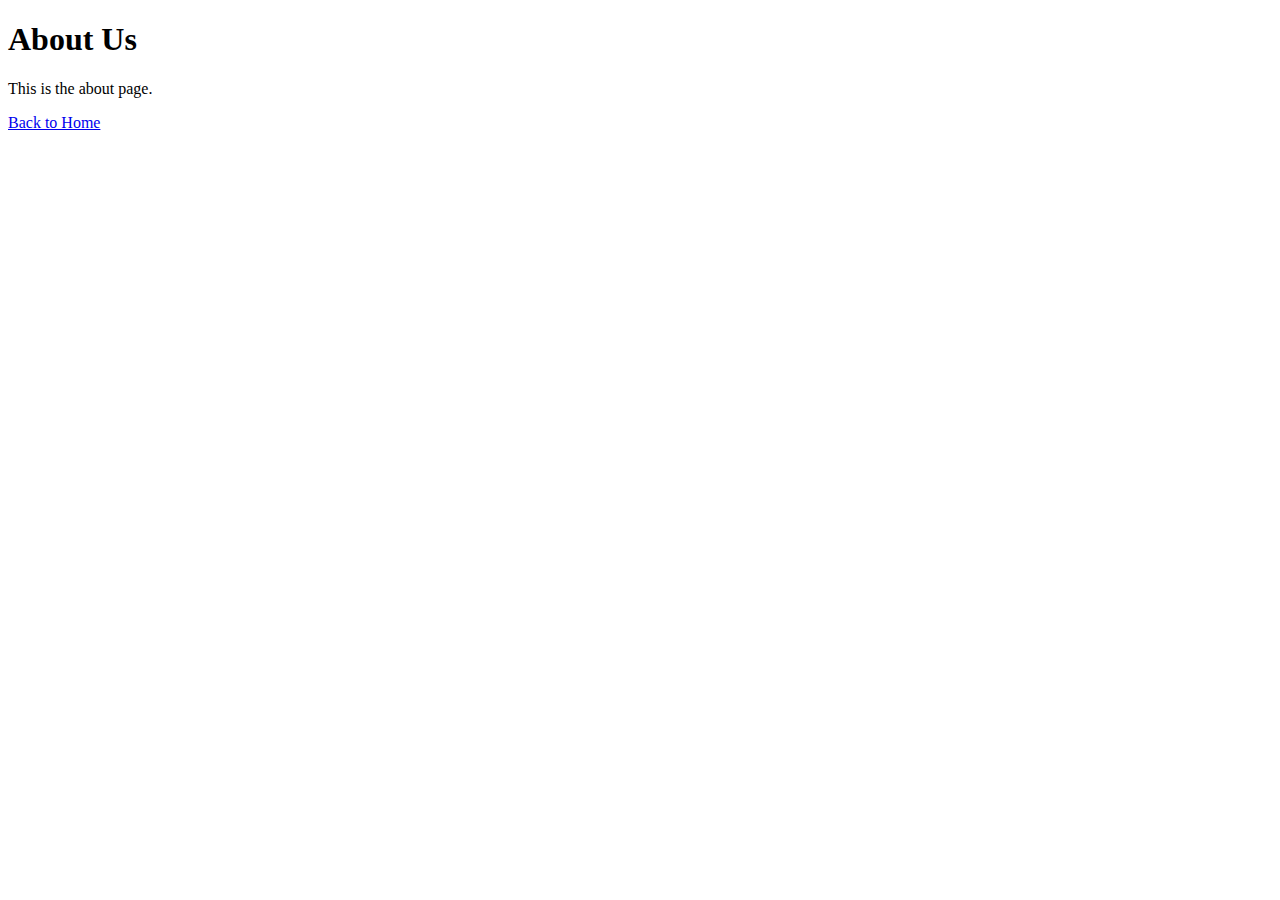
==== UI/templates/about.html @ 90bf64b2 "Commit suicide" ====
<!DOCTYPE html>
<html lang="en">
<head>
    <meta charset="UTF-8">
    <meta name="viewport" content="width=device-width, initial-scale=1.0">
    <title>About</title>
</head>
<body>
    <h1>About Us</h1>
    <p>This is the about page.</p>
    <a href="/">Back to Home</a>
</body>
</html>
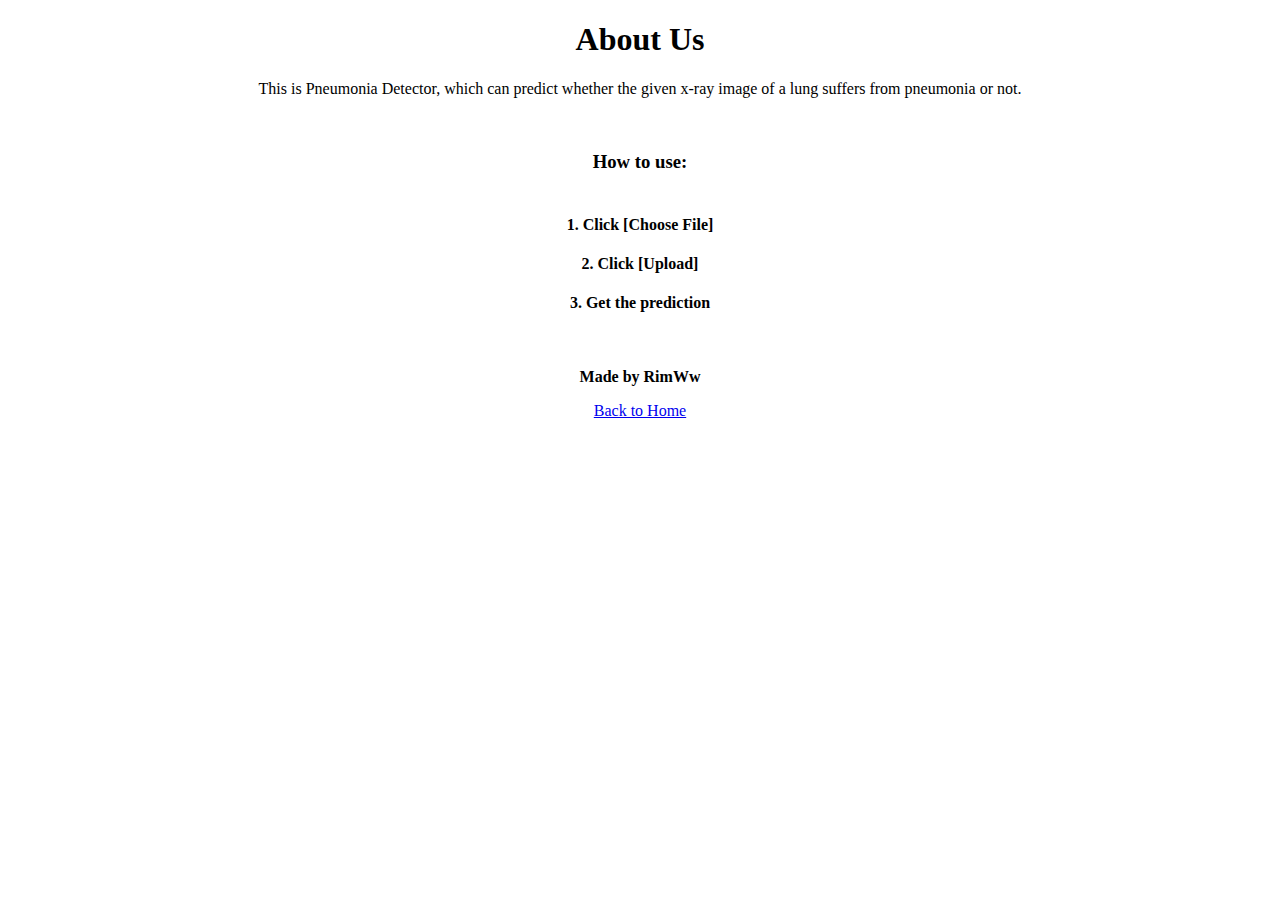
==== commit b5bdd659: "Update about.html" ====
--- a/UI/templates/about.html
+++ b/UI/templates/about.html
@@ -6,8 +6,18 @@
     <title>About</title>
 </head>
 <body>
-    <h1>About Us</h1>
-    <p>This is the about page.</p>
-    <a href="/">Back to Home</a>
+    <div style="text-align: center;">
+        <h1>About Us</h1>
+        <p>This is Pneumonia Detector, which can predict whether the given x-ray image of a lung suffers from pneumonia or not.</p>
+        <p>&nbsp;</p>
+        <h3>How to use:<br /><br /></h3>
+        <h4>1. Click [Choose File]</h4>
+        <h4>2. Click [Upload]</h4>
+        <h4>3. Get the prediction</h4>
+        <p>&nbsp;</p>
+        <p><strong>Made by RimWw</strong></p>
+        <!-- Center-aligned Back to Home link -->
+        <a href="/">Back to Home</a>
+    </div>
 </body>
 </html>
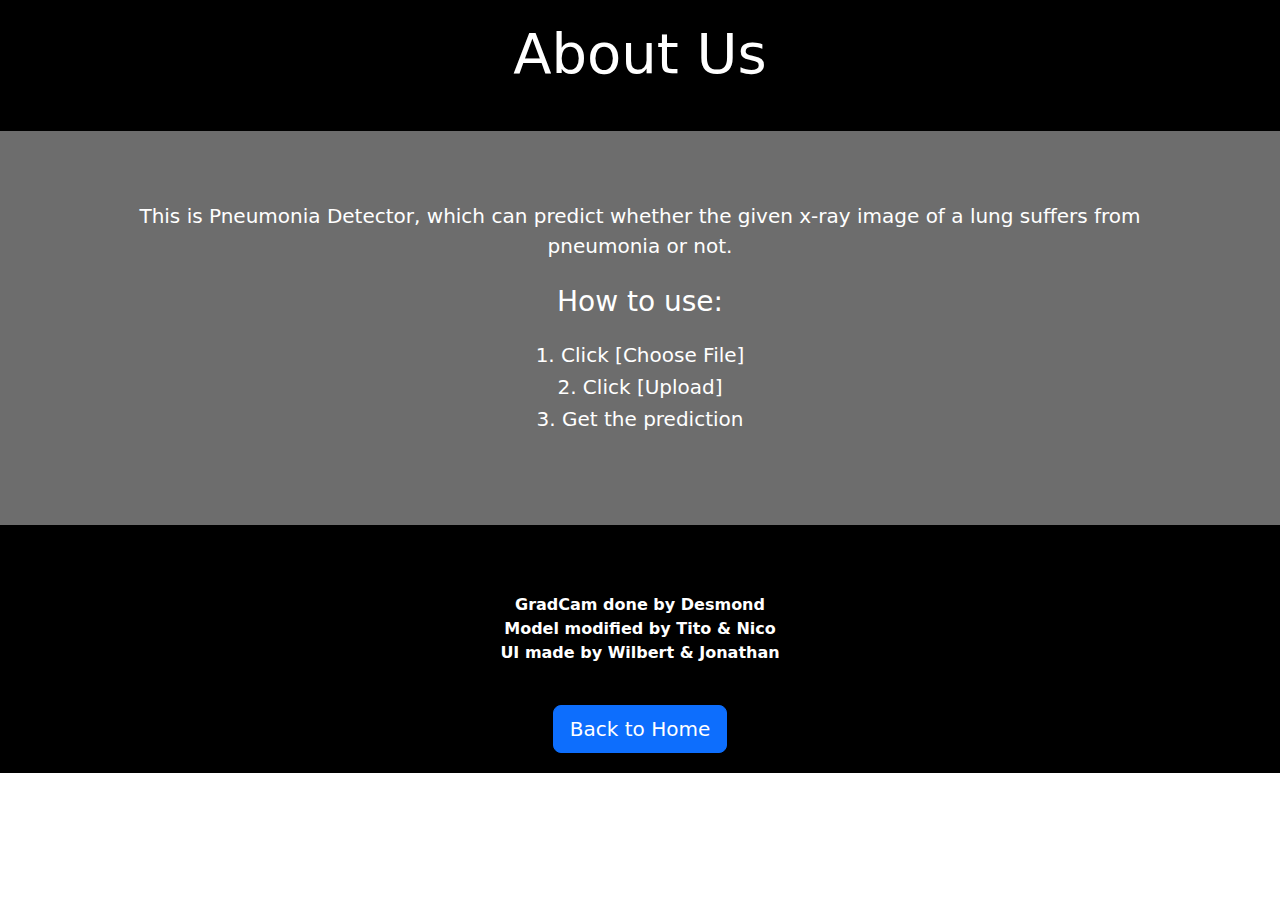
==== commit 12daf202: "Update about.html" ====
--- a/UI/templates/about.html
+++ b/UI/templates/about.html
@@ -4,20 +4,69 @@
     <meta charset="UTF-8">
     <meta name="viewport" content="width=device-width, initial-scale=1.0">
     <title>About</title>
+    <!-- Link to Bootstrap 5 CSS -->
+    <link href="https://cdn.jsdelivr.net/npm/bootstrap@5.3.0-alpha1/dist/css/bootstrap.min.css" rel="stylesheet">
+    <style>
+        /* Custom heights and padding for sections */
+        .section {
+            padding: 20px 0;
+        }
+        .body-section {
+            padding: 70px 0;
+        }
+        .section-1 {
+            background-color: #000000; /* Black background */
+            color: white;
+        }
+        .section-2 {
+            background-color: #6d6d6d; /* Bootstrap primary blue */
+            color: white; /* Text color for contrast */
+        }
+        .section-3 {
+            background-color: #000000; /* Bootstrap success green */
+            color: white; /* Text color for contrast */
+        }
+    </style>
 </head>
 <body>
-    <div style="text-align: center;">
-        <h1>About Us</h1>
-        <p>This is Pneumonia Detector, which can predict whether the given x-ray image of a lung suffers from pneumonia or not.</p>
-        <p>&nbsp;</p>
-        <h3>How to use:<br /><br /></h3>
-        <h4>1. Click [Choose File]</h4>
-        <h4>2. Click [Upload]</h4>
-        <h4>3. Get the prediction</h4>
-        <p>&nbsp;</p>
-        <p><strong>Made by RimWw</strong></p>
-        <!-- Center-aligned Back to Home link -->
-        <a href="/">Back to Home</a>
-    </div>
+
+    <!-- Section 1: Title -->
+    <section class="section section-1 text-center">
+        <div class="container">
+            <h1 class="display-4 mb-4">About Us</h1>
+        </div>
+    </section>
+
+    <!-- Section 2: Description & How to Use -->
+    <section class="body-section section-2 text-center">
+        <div class="container">
+            <p class="lead mb-4">
+                This is Pneumonia Detector, which can predict whether the given x-ray image of a lung suffers from pneumonia or not.
+            </p>
+            <h3 class="mb-4">How to use:</h3>
+            <ul class="list-unstyled mb-4">
+                <li class="h5">1. Click [Choose File]</li>
+                <li class="h5">2. Click [Upload]</li>
+                <li class="h5">3. Get the prediction</li>
+            </ul>
+        </div>
+    </section>
+
+    <!-- Section 34: Footer -->
+    <section class="section section-3 text-center">
+        <div class="container">
+            <p class="mt-5">
+                <strong>GradCam done by Desmond</strong>
+                <br/>
+                <strong>Model modified by Tito & Nico</strong>
+                <br/>
+                <strong>UI made by Wilbert & Jonathan</strong>
+            </p>
+            <a href="/" class="btn btn-primary btn-lg mt-4">Back to Home</a>
+        </div>
+    </section>
+
+    <!-- Link to Bootstrap 5 JavaScript -->
+    <script src="https://cdn.jsdelivr.net/npm/bootstrap@5.3.0-alpha1/dist/js/bootstrap.bundle.min.js"></script>
 </body>
 </html>
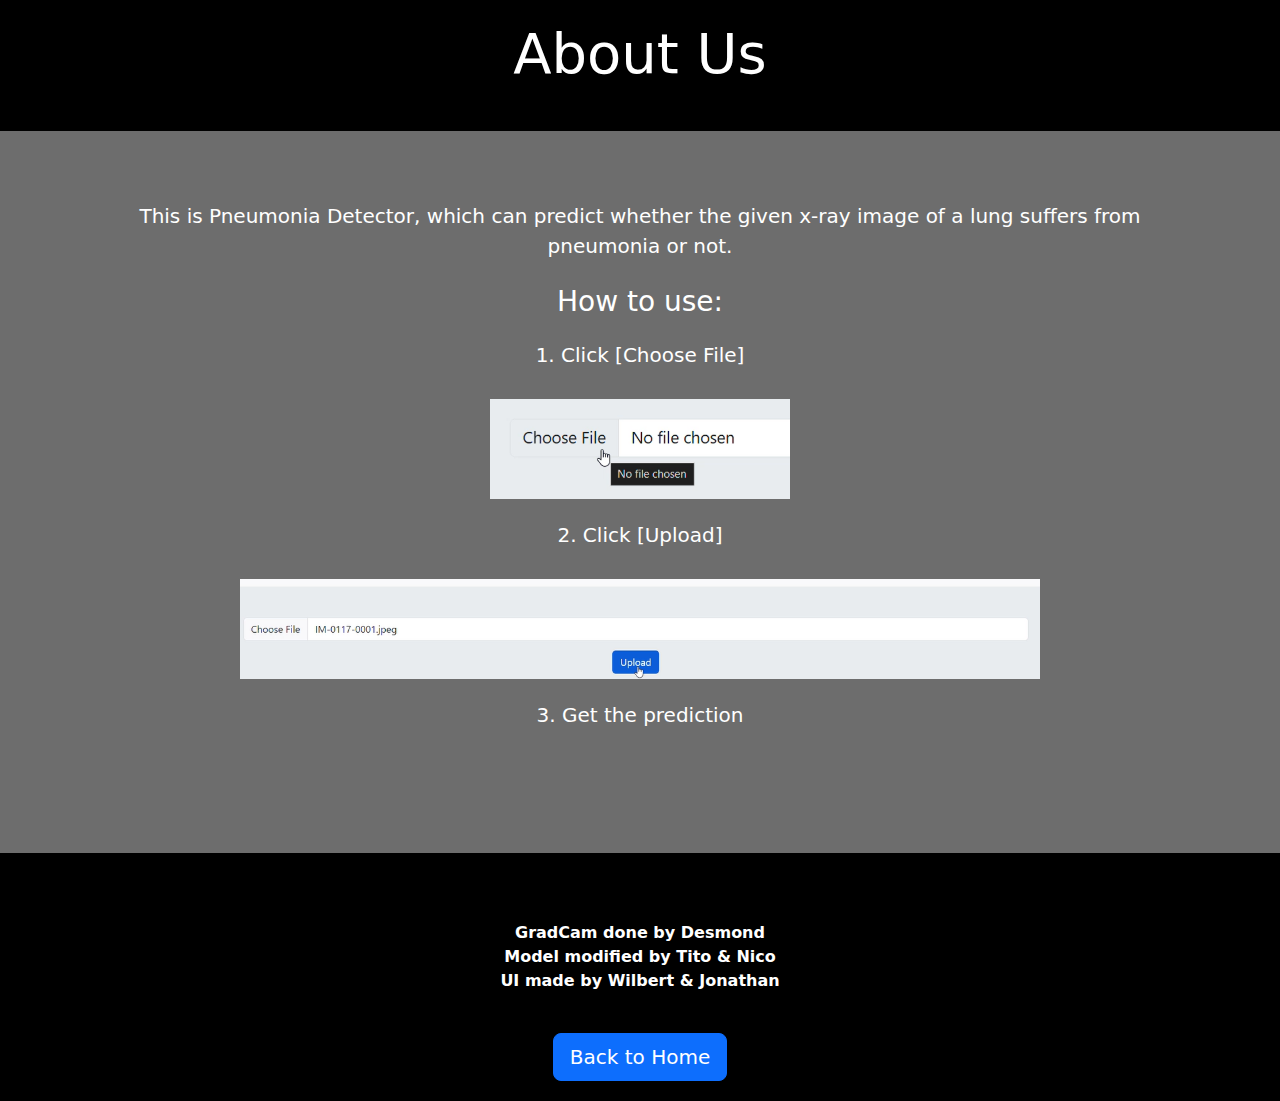
==== commit c68bbdd1: "Update UI webpages" ====
--- a/UI/templates/about.html
+++ b/UI/templates/about.html
@@ -19,12 +19,19 @@
             color: white;
         }
         .section-2 {
-            background-color: #6d6d6d; /* Bootstrap primary blue */
+            background-color: #6d6d6d; /* Dark gray background */
             color: white; /* Text color for contrast */
         }
         .section-3 {
-            background-color: #000000; /* Bootstrap success green */
+            background-color: #000000; /* Black background */
             color: white; /* Text color for contrast */
+        }
+        .step-image {
+            max-width: 100%;
+            height: auto;
+            margin: 20px 0;
+            border: 2px solid white;
+            border-radius: 10px;
         }
     </style>
 </head>
@@ -46,13 +53,18 @@
             <h3 class="mb-4">How to use:</h3>
             <ul class="list-unstyled mb-4">
                 <li class="h5">1. Click [Choose File]</li>
-                <li class="h5">2. Click [Upload]</li>
-                <li class="h5">3. Get the prediction</li>
+                <br>
+                <img src="..\static\about-1.png" alt="Step 1 Image" width="300" height="100">
+                <li class="h5"><br>2. Click [Upload]</li>
+                <br>
+                <img src="..\static\about-2.png" alt="Step 2 Image" width="800" height="100">
+                <li class="h5"><br>3. Get the prediction</li>
+                <br>
             </ul>
         </div>
     </section>
 
-    <!-- Section 34: Footer -->
+    <!-- Section 3: Footer -->
     <section class="section section-3 text-center">
         <div class="container">
             <p class="mt-5">
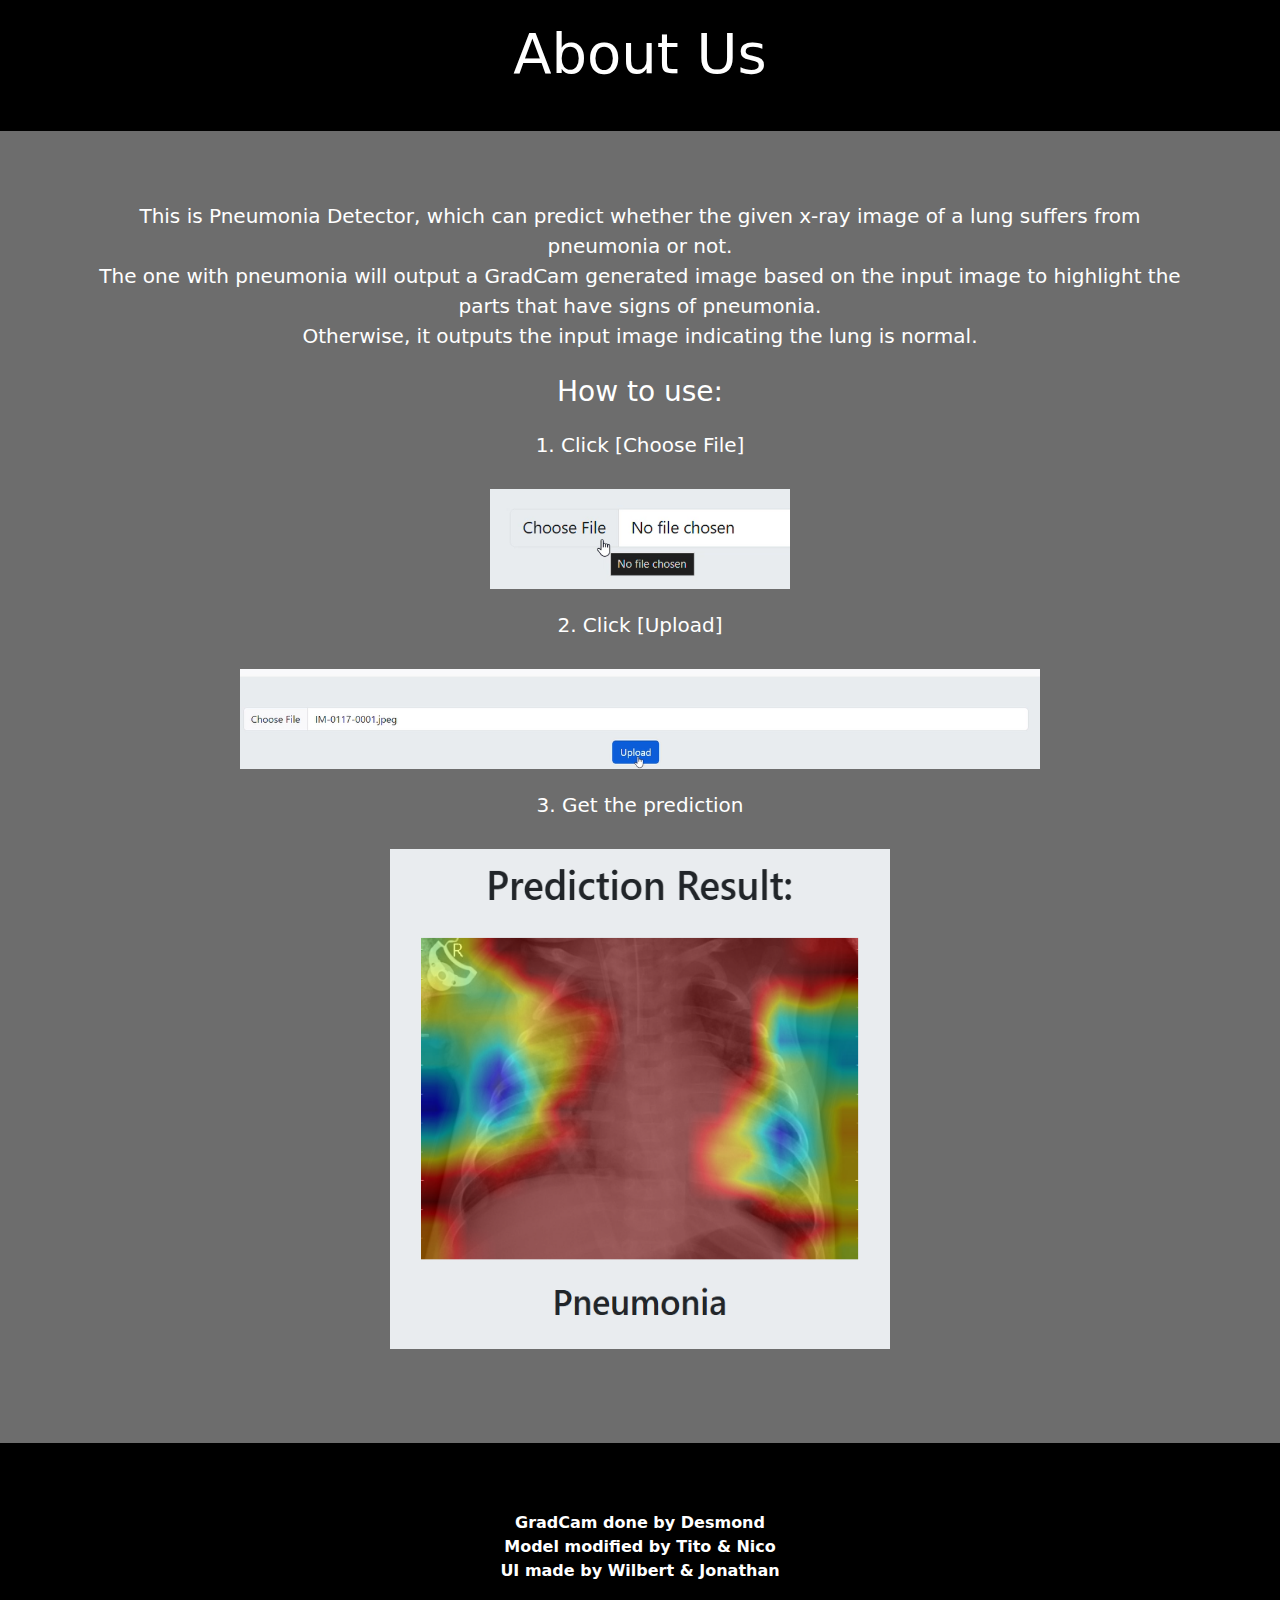
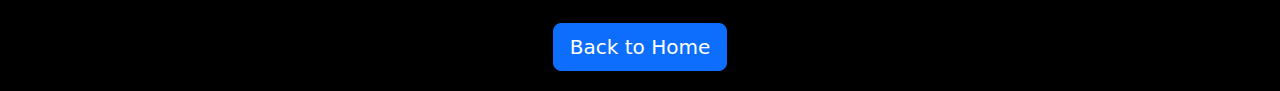
==== commit 87b0a5e0: "UI pages updated" ====
--- a/UI/templates/about.html
+++ b/UI/templates/about.html
@@ -48,7 +48,9 @@
     <section class="body-section section-2 text-center">
         <div class="container">
             <p class="lead mb-4">
-                This is Pneumonia Detector, which can predict whether the given x-ray image of a lung suffers from pneumonia or not.
+                This is Pneumonia Detector, which can predict whether the given x-ray image of a lung suffers from pneumonia or not.<br>
+                The one with pneumonia will output a GradCam generated image based on the input image to highlight the parts that have signs of pneumonia. <br>
+                Otherwise, it outputs the input image indicating the lung is normal.
             </p>
             <h3 class="mb-4">How to use:</h3>
             <ul class="list-unstyled mb-4">
@@ -60,6 +62,7 @@
                 <img src="..\static\about-2.png" alt="Step 2 Image" width="800" height="100">
                 <li class="h5"><br>3. Get the prediction</li>
                 <br>
+                <img src="..\static\about-3.png" alt="Step 3 Image" width="500" height="500">
             </ul>
         </div>
     </section>
